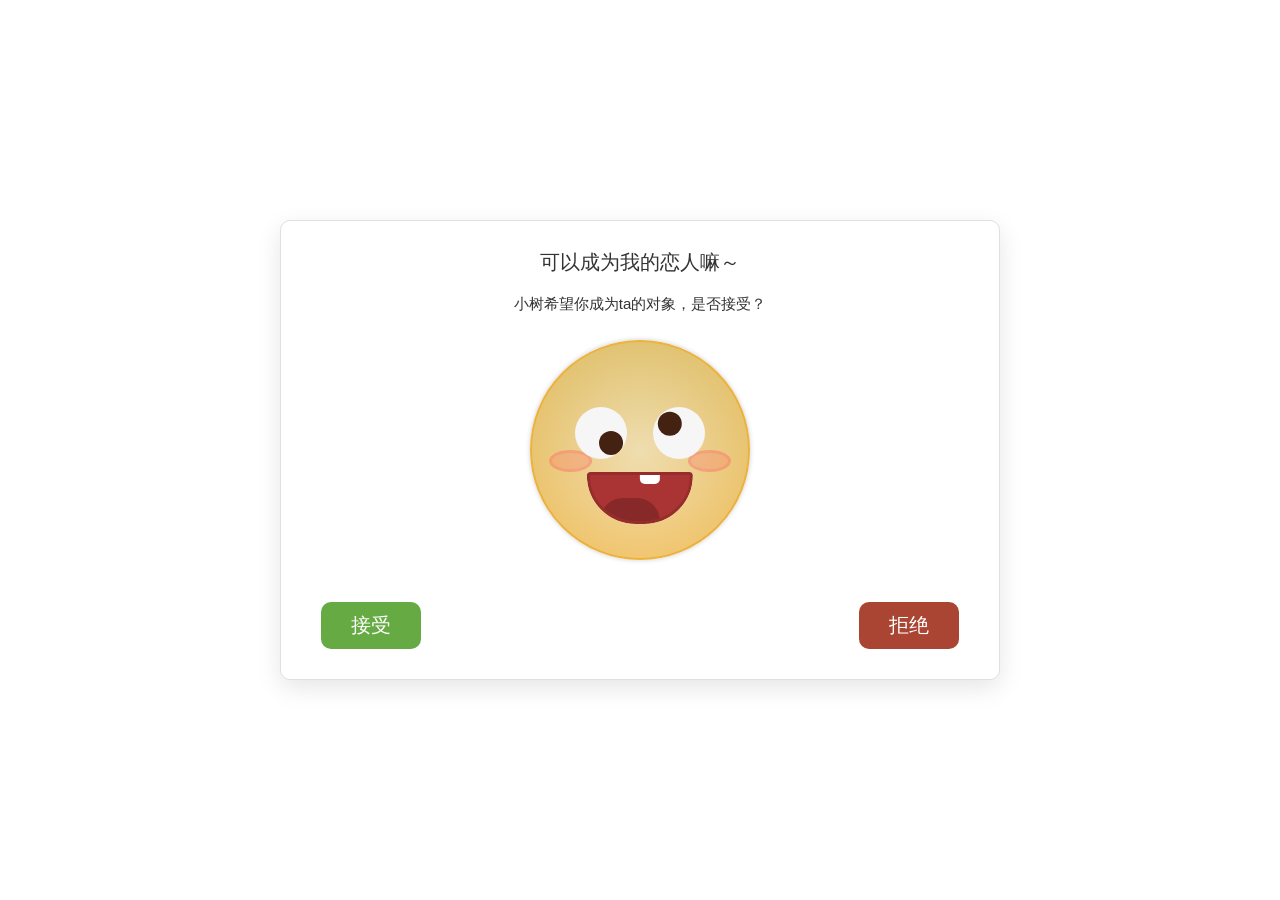
==== html/index.html @ aa2403ee "actions:写自动化部署" ====
<!DOCTYPE html>
<html lang="en">

<head>
  <meta charset="UTF-8">
  <meta name="viewport" content="width=device-width, initial-scale=1.0">
  <title>滑动变脸器😀</title>
  <link rel="stylesheet" href="style.css">
</head>

<body>
  <!-- 初始界面 -->
  <section class="confirm">
    <div class="confirm-body">
      <h1 class="confirm-body-title">可以成为我的恋人嘛～</h1>
      <h2 class="confirm-body-subtitle">小树希望你成为ta的对象，是否接受？</h2>
      <figure class="boi" style="--happiness:0.9; --derp:1; --px:0.5; --py:0.5;">
        <div class="boi-blush boi-blush-left"></div>
        <div class="boi-blush boi-blush-right"></div>
        <div class="boi-eye boi-eye-left"></div>
        <div class="boi-eye boi-eye-right"></div>
        <div class="boi-mouth"></div>
      </figure>
      <a class="confirm-body-button confirm-body-button-cancel" href="javascript:void(0)">接受</a>
      <a class="confirm-body-button confirm-body-button-delete" href="javascript:void(0)">拒绝</a>
    </div>
  </section>

  <!-- 接受后的新界面 -->
  <section class="accepted hidden">
    <div class="accepted-body">
      <h1 class="accepted-body-title">!!!喜欢你!!</h1>
      <h2 class="accepted-body-subtitle">小树非常开心，祝你们幸福快乐！</h2>
      <figure class="boi" style="--happiness:1; --derp:0; --px:0.5; --py:0.5;">
        <div class="boi-blush boi-blush-left"></div>
        <div class="boi-blush boi-blush-right"></div>
        <div class="boi-eye boi-eye-left"></div>
        <div class="boi-eye boi-eye-right"></div>
        <div class="boi-mouth"></div>
      </figure>
      <a class="accepted-body-button" href="javascript:void(0)">返回</a>
    </div>
  </section>

  <!-- 拒绝后的新界面 -->
  <section class="rejected hidden">
    <div class="rejected-body">
      <h1 class="rejected-body-title">很难过...</h1>
      <h2 class="rejected-body-subtitle">但尊重你的决定，祝你一切顺利！</h2>
      <figure class="boi" style="--happiness:0.2; --derp:0; --px:0.5; --py:0.5;">
        <div class="boi-blush boi-blush-left"></div>
        <div class="boi-blush boi-blush-right"></div>
        <div class="boi-eye boi-eye-left"></div>
        <div class="boi-eye boi-eye-right"></div>
        <div class="boi-mouth"></div>
      </figure>
      <a class="rejected-body-button" href="javascript:void(0)">返回</a>
    </div>
  </section>
  <script src="script.js"></script>
</body>

</html>
---- html/style.css ----
* {
    box-sizing: border-box;
    font: inherit;
}

html {
    color: #333;
    font-size: 62.5%;
}

@media screen and (max-width: 480px) {
    html {
        font-size: 50%;
    }
}

body {
    display: flex;
    justify-content: center;
    align-items: center;
    font-size: 2rem;
    padding: 0;
    margin: 0;
    width: 100vw;
    height: 100vh;
    font-family: 'Rubik', sans-serif;
}

.confirm,
.accepted,
.rejected {
    display: flex;
    flex-direction: column;
    overflow: hidden;
    width: 72rem;
    max-width: 100%;
    min-width: 34rem;
    max-height: 100%;
    height: 46rem;
    background-color: #ffffff;
    border-radius: 1rem;
    border: 1px solid #e0e0e0;
    box-shadow: 0 8px 24px rgba(0, 0, 0, 0.1);
}

.confirm-body,
.accepted-body,
.rejected-body {
    flex: 1;
    display: flex;
    align-items: flex-end;
    justify-content: space-between;
    position: relative;
    margin: 2rem 4rem;
}

.confirm-body-title,
.accepted-body-title,
.rejected-body-title {
    margin: 0;
    padding: 0;
    position: absolute;
    transform: translateY(-50%);
    top: 5%;
    text-align: center;
    width: 100%;
}

.confirm-body-subtitle,
.accepted-body-subtitle,
.rejected-body-subtitle {
    margin: 0;
    padding: 0;
    position: absolute;
    transform: translateY(-50%);
    top: 15%;
    text-align: center;
    width: 100%;
    font-size: 1.5rem;
}

.confirm-body-button,
.confirm-body-button:link,
.confirm-body-button:visited,
.accepted-body-button,
.rejected-body-button {
    color: #fff;
    border-radius: 1rem;
    text-decoration: none;
    padding: 1rem 2rem;
    margin-bottom: 1rem;
    min-width: 10rem;
    text-align: center;
    transition: background-color 0.3s, transform 0.3s;
}

.confirm-body-button-delete {
    background-color: #a43;
}

.confirm-body-button-delete:hover {
    background-color: #c85a48;
}

.confirm-body-button-cancel {
    background-color: #6a4;
}

.confirm-body-button-cancel:hover {
    background-color: #81c061;
}

.accepted-body-button,
.rejected-body-button {
    background-color: #6a4;
}

.accepted-body-button:hover,
.rejected-body-button:hover {
    background-color: #81c061;
}

.boi {
    /* 整体定位调一下 */
    /* FIXME 好像没用 */
    --happiness: 0.9;
    --derp: 1;
    --px: 0.5;
    --py: 0.5;
    width: 22rem;
    max-width: 100%;
    height: 22rem;
    top: 50%;
    left: 50%;
    transform: translate(-50%, -50%);
    background-image: radial-gradient(#f7e0b2, #eb5);
    border-radius: 100%;
    overflow: hidden;
    margin: 0;
    align-self: center;
    flex: 0 0 auto;
    border: solid 2px #ecb23e;
    box-shadow: 0px 0px 5px rgba(0, 0, 0, 0.2);
}

.boi,
.boi * {
    position: absolute;
}

.boi::before {
    content: '';
    display: block;
    width: 100%;
    height: 100%;
    top: 0;
    left: 0;
    background-image: linear-gradient(to bottom, #5a8, rgba(85, 170, 136, 0));
    opacity: calc(1 - var(--happiness));
}

.boi-blush {
    width: 20%;
    height: 10%;
    background-color: rgba(255, 100, 100, 0.3);
    border: 3px solid rgba(255, 100, 100, 0.3);
    top: calc(45% + var(--py) * 10%);
    border-radius: 100%;
    opacity: calc(var(--happiness) * var(--happiness) * 0.9 + 0.1);
}

.boi-blush-left {
    left: calc(7% + var(--px) * 2%);
}

.boi-blush-right {
    right: calc(9% - var(--px) * 2%);
}

.boi-eye {
    width: calc(26% - var(--happiness) * 2%);
    height: calc(26% - var(--happiness) * 2%);
    background-color: #f6f6f6;
    border-radius: 100%;
    top: calc(25% + var(--py) * 10%);
    overflow: hidden;
}

.boi-eye-left {
    left: calc(18% + var(--px) * 4%);
}

.boi-eye-left::after {
    transform: translate(calc((var(--px) + var(--derp) * 0.5) * 100%), calc((var(--py) + var(--derp) * 0.5) * 100%));
}

.boi-eye-right {
    right: calc(22% - var(--px) * 4%);
}

.boi-eye-right::after {
    transform: translate(calc((var(--px) + var(--derp) * -0.3) * 100%), calc((var(--py) + var(--derp) * -0.3) * 100%));
}

.boi-eye::after {
    content: '';
    display: block;
    background-color: #421;
    width: calc(55% - var(--happiness) * 10%);
    height: calc(55% - var(--happiness) * 10%);
    border-radius: 100%;
}

.boi-mouth {
    width: calc(51% - var(--happiness) * 2%);
    height: calc(26% - var(--happiness) * 2%);
    background-color: #a33;
    border-radius: calc((1 - var(--happiness)) * 10em) calc((1 - var(--happiness)) * 10em) calc(var(--happiness) * 16em) calc(var(--happiness) * 16em);
    top: calc(57.5% + var(--py) * 5%);
    left: calc(47.5% + var(--px) * 5%);
    transform: translateX(-50%);
    overflow: hidden;
    border: 3px solid #962d2d;
    -webkit-mask-image: -webkit-radial-gradient(white, black);
}

.boi-mouth::before {
    content: '';
    display: block;
    position: absolute;
    width: 20%;
    height: 20%;
    top: 0;
    left: 50%;
    background-color: white;
    border-radius: 0 0 0.5rem 0.5rem;
}

.boi-mouth::after {
    content: '';
    display: block;
    position: absolute;
    width: 60%;
    height: 50%;
    left: 10%;
    bottom: 0;
    background-color: rgba(0, 0, 0, 0.2);
    border-radius: 20rem 20rem 0 0;
}

.hidden {
    display: none;
}
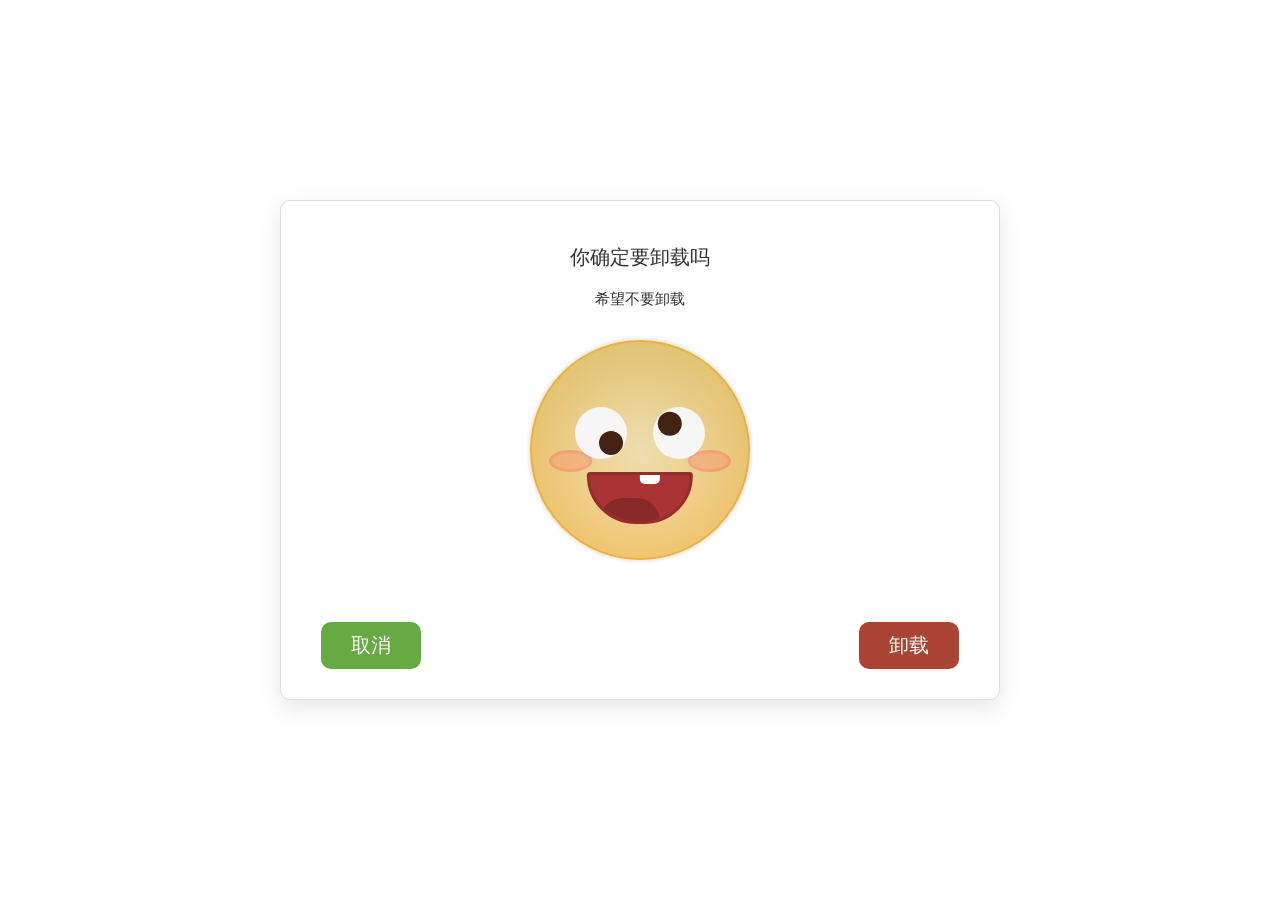
==== commit 0ad9b922: "clean:精简代码" ====
--- a/html/index.html
+++ b/html/index.html
@@ -9,11 +9,10 @@
 </head>
 
 <body>
-  <!-- 初始界面 -->
   <section class="confirm">
     <div class="confirm-body">
-      <h1 class="confirm-body-title">可以成为我的恋人嘛～</h1>
-      <h2 class="confirm-body-subtitle">小树希望你成为ta的对象，是否接受？</h2>
+      <h1 class="confirm-body-title">你确定要卸载吗</h1>
+      <h2 class="confirm-body-subtitle">希望不要卸载</h2>
       <figure class="boi" style="--happiness:0.9; --derp:1; --px:0.5; --py:0.5;">
         <div class="boi-blush boi-blush-left"></div>
         <div class="boi-blush boi-blush-right"></div>
@@ -21,40 +20,8 @@
         <div class="boi-eye boi-eye-right"></div>
         <div class="boi-mouth"></div>
       </figure>
-      <a class="confirm-body-button confirm-body-button-cancel" href="javascript:void(0)">接受</a>
-      <a class="confirm-body-button confirm-body-button-delete" href="javascript:void(0)">拒绝</a>
-    </div>
-  </section>
-
-  <!-- 接受后的新界面 -->
-  <section class="accepted hidden">
-    <div class="accepted-body">
-      <h1 class="accepted-body-title">!!!喜欢你!!</h1>
-      <h2 class="accepted-body-subtitle">小树非常开心，祝你们幸福快乐！</h2>
-      <figure class="boi" style="--happiness:1; --derp:0; --px:0.5; --py:0.5;">
-        <div class="boi-blush boi-blush-left"></div>
-        <div class="boi-blush boi-blush-right"></div>
-        <div class="boi-eye boi-eye-left"></div>
-        <div class="boi-eye boi-eye-right"></div>
-        <div class="boi-mouth"></div>
-      </figure>
-      <a class="accepted-body-button" href="javascript:void(0)">返回</a>
-    </div>
-  </section>
-
-  <!-- 拒绝后的新界面 -->
-  <section class="rejected hidden">
-    <div class="rejected-body">
-      <h1 class="rejected-body-title">很难过...</h1>
-      <h2 class="rejected-body-subtitle">但尊重你的决定，祝你一切顺利！</h2>
-      <figure class="boi" style="--happiness:0.2; --derp:0; --px:0.5; --py:0.5;">
-        <div class="boi-blush boi-blush-left"></div>
-        <div class="boi-blush boi-blush-right"></div>
-        <div class="boi-eye boi-eye-left"></div>
-        <div class="boi-eye boi-eye-right"></div>
-        <div class="boi-mouth"></div>
-      </figure>
-      <a class="rejected-body-button" href="javascript:void(0)">返回</a>
+      <button class="confirm-body-button confirm-body-button-cancel">取消</button>
+      <button class="confirm-body-button confirm-body-button-delete">卸载</button>
     </div>
   </section>
   <script src="script.js"></script>
--- a/html/style.css
+++ b/html/style.css
@@ -26,26 +26,23 @@
     font-family: 'Rubik', sans-serif;
 }
 
-.confirm,
-.accepted,
-.rejected {
+.confirm {
     display: flex;
     flex-direction: column;
     overflow: hidden;
     width: 72rem;
     max-width: 100%;
     min-width: 34rem;
+    height: 50rem;
     max-height: 100%;
-    height: 46rem;
+    min-height: 46rem;
     background-color: #ffffff;
     border-radius: 1rem;
     border: 1px solid #e0e0e0;
     box-shadow: 0 8px 24px rgba(0, 0, 0, 0.1);
 }
 
-.confirm-body,
-.accepted-body,
-.rejected-body {
+.confirm-body {
     flex: 1;
     display: flex;
     align-items: flex-end;
@@ -54,36 +51,26 @@
     margin: 2rem 4rem;
 }
 
-.confirm-body-title,
-.accepted-body-title,
-.rejected-body-title {
+.confirm-body-title {
     margin: 0;
     padding: 0;
     position: absolute;
-    transform: translateY(-50%);
     top: 5%;
     text-align: center;
     width: 100%;
 }
 
-.confirm-body-subtitle,
-.accepted-body-subtitle,
-.rejected-body-subtitle {
+.confirm-body-subtitle {
     margin: 0;
     padding: 0;
     position: absolute;
-    transform: translateY(-50%);
     top: 15%;
     text-align: center;
     width: 100%;
     font-size: 1.5rem;
 }
 
-.confirm-body-button,
-.confirm-body-button:link,
-.confirm-body-button:visited,
-.accepted-body-button,
-.rejected-body-button {
+.confirm-body-button {
     color: #fff;
     border-radius: 1rem;
     text-decoration: none;
@@ -96,6 +83,7 @@
 
 .confirm-body-button-delete {
     background-color: #a43;
+    border: none;
 }
 
 .confirm-body-button-delete:hover {
@@ -104,29 +92,15 @@
 
 .confirm-body-button-cancel {
     background-color: #6a4;
+    border: none;
 }
 
 .confirm-body-button-cancel:hover {
     background-color: #81c061;
 }
 
-.accepted-body-button,
-.rejected-body-button {
-    background-color: #6a4;
-}
-
-.accepted-body-button:hover,
-.rejected-body-button:hover {
-    background-color: #81c061;
-}
 
 .boi {
-    /* 整体定位调一下 */
-    /* FIXME 好像没用 */
-    --happiness: 0.9;
-    --derp: 1;
-    --px: 0.5;
-    --py: 0.5;
     width: 22rem;
     max-width: 100%;
     height: 22rem;
@@ -221,7 +195,6 @@
     transform: translateX(-50%);
     overflow: hidden;
     border: 3px solid #962d2d;
-    -webkit-mask-image: -webkit-radial-gradient(white, black);
 }
 
 .boi-mouth::before {
@@ -246,8 +219,4 @@
     bottom: 0;
     background-color: rgba(0, 0, 0, 0.2);
     border-radius: 20rem 20rem 0 0;
-}
-
-.hidden {
-    display: none;
 }
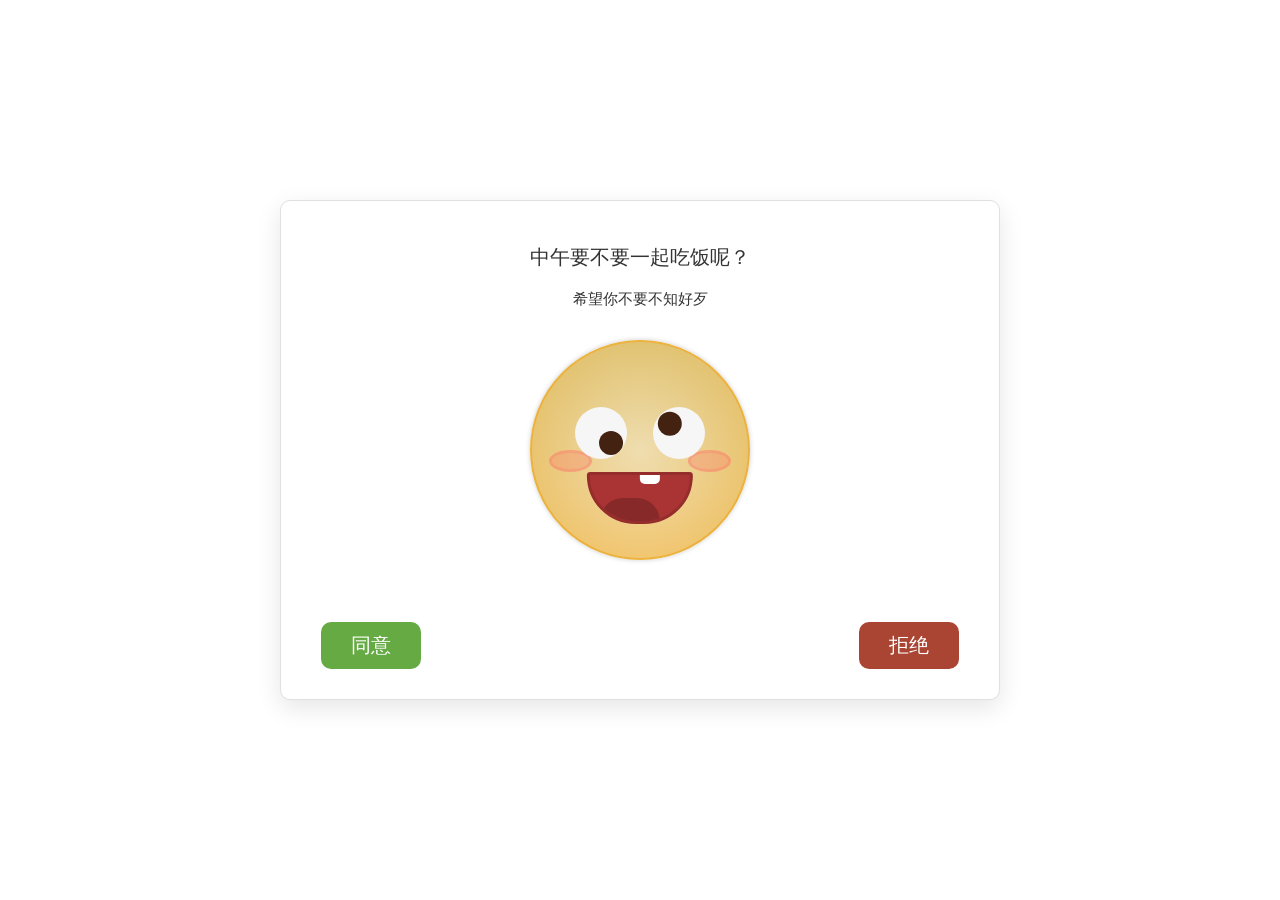
==== commit c87712d9: "first commit" ====
--- a/html/index.html
+++ b/html/index.html
@@ -5,26 +5,27 @@
   <meta charset="UTF-8">
   <meta name="viewport" content="width=device-width, initial-scale=1.0">
   <title>滑动变脸器😀</title>
+  <link rel="icon" href="favicon.ico" type="image/x-icon">
   <link rel="stylesheet" href="style.css">
 </head>
 
 <body>
-  <section class="confirm">
-    <div class="confirm-body">
-      <h1 class="confirm-body-title">你确定要卸载吗</h1>
-      <h2 class="confirm-body-subtitle">希望不要卸载</h2>
-      <figure class="boi" style="--happiness:0.9; --derp:1; --px:0.5; --py:0.5;">
-        <div class="boi-blush boi-blush-left"></div>
-        <div class="boi-blush boi-blush-right"></div>
-        <div class="boi-eye boi-eye-left"></div>
-        <div class="boi-eye boi-eye-right"></div>
-        <div class="boi-mouth"></div>
+  <section class="container">
+    <div class="content">
+      <h1 class="title">中午要不要一起吃饭呢？</h1>
+      <h2 class="subtitle">希望你不要不知好歹</h2>
+      <figure class="face-slider">
+        <div class="face-slider-blush face-slider-blush-left"></div>
+        <div class="face-slider-blush face-slider-blush-right"></div>
+        <div class="face-slider-eye face-slider-eye-left"></div>
+        <div class="face-slider-eye face-slider-eye-right"></div>
+        <div class="face-slider-mouth"></div>
       </figure>
-      <button class="confirm-body-button confirm-body-button-cancel">取消</button>
-      <button class="confirm-body-button confirm-body-button-delete">卸载</button>
+      <button class="button button-happy">同意</button>
+      <button class="button button-unhappy">拒绝</button>
     </div>
   </section>
   <script src="script.js"></script>
 </body>
 
-</html>+</html>
--- a/html/style.css
+++ b/html/style.css
@@ -26,7 +26,7 @@
     font-family: 'Rubik', sans-serif;
 }
 
-.confirm {
+.container {
     display: flex;
     flex-direction: column;
     overflow: hidden;
@@ -42,7 +42,7 @@
     box-shadow: 0 8px 24px rgba(0, 0, 0, 0.1);
 }
 
-.confirm-body {
+.content {
     flex: 1;
     display: flex;
     align-items: flex-end;
@@ -51,7 +51,7 @@
     margin: 2rem 4rem;
 }
 
-.confirm-body-title {
+.title {
     margin: 0;
     padding: 0;
     position: absolute;
@@ -60,7 +60,7 @@
     width: 100%;
 }
 
-.confirm-body-subtitle {
+.subtitle {
     margin: 0;
     padding: 0;
     position: absolute;
@@ -70,7 +70,7 @@
     font-size: 1.5rem;
 }
 
-.confirm-body-button {
+.button {
     color: #fff;
     border-radius: 1rem;
     text-decoration: none;
@@ -81,26 +81,29 @@
     transition: background-color 0.3s, transform 0.3s;
 }
 
-.confirm-body-button-delete {
+.button-happy {
+    background-color: #6a4;
+    border: none;
+}
+
+.button-happy:hover {
+    background-color: #81c061;
+}
+
+.button-unhappy {
     background-color: #a43;
     border: none;
 }
 
-.confirm-body-button-delete:hover {
+.button-unhappy:hover {
     background-color: #c85a48;
 }
 
-.confirm-body-button-cancel {
-    background-color: #6a4;
-    border: none;
-}
-
-.confirm-body-button-cancel:hover {
-    background-color: #81c061;
-}
-
-
-.boi {
+.face-slider {
+    --happiness: 0.9;
+    --derp: 1;
+    --px: 0.5;
+    --py: 0.5;
     width: 22rem;
     max-width: 100%;
     height: 22rem;
@@ -117,12 +120,12 @@
     box-shadow: 0px 0px 5px rgba(0, 0, 0, 0.2);
 }
 
-.boi,
-.boi * {
-    position: absolute;
-}
-
-.boi::before {
+.face-slider,
+.face-slider * {
+    position: absolute;
+}
+
+.face-slider::before {
     content: '';
     display: block;
     width: 100%;
@@ -133,7 +136,7 @@
     opacity: calc(1 - var(--happiness));
 }
 
-.boi-blush {
+.face-slider-blush {
     width: 20%;
     height: 10%;
     background-color: rgba(255, 100, 100, 0.3);
@@ -143,15 +146,15 @@
     opacity: calc(var(--happiness) * var(--happiness) * 0.9 + 0.1);
 }
 
-.boi-blush-left {
+.face-slider-blush-left {
     left: calc(7% + var(--px) * 2%);
 }
 
-.boi-blush-right {
+.face-slider-blush-right {
     right: calc(9% - var(--px) * 2%);
 }
 
-.boi-eye {
+.face-slider-eye {
     width: calc(26% - var(--happiness) * 2%);
     height: calc(26% - var(--happiness) * 2%);
     background-color: #f6f6f6;
@@ -160,23 +163,23 @@
     overflow: hidden;
 }
 
-.boi-eye-left {
+.face-slider-eye-left {
     left: calc(18% + var(--px) * 4%);
 }
 
-.boi-eye-left::after {
+.face-slider-eye-left::after {
     transform: translate(calc((var(--px) + var(--derp) * 0.5) * 100%), calc((var(--py) + var(--derp) * 0.5) * 100%));
 }
 
-.boi-eye-right {
+.face-slider-eye-right {
     right: calc(22% - var(--px) * 4%);
 }
 
-.boi-eye-right::after {
+.face-slider-eye-right::after {
     transform: translate(calc((var(--px) + var(--derp) * -0.3) * 100%), calc((var(--py) + var(--derp) * -0.3) * 100%));
 }
 
-.boi-eye::after {
+.face-slider-eye::after {
     content: '';
     display: block;
     background-color: #421;
@@ -185,7 +188,7 @@
     border-radius: 100%;
 }
 
-.boi-mouth {
+.face-slider-mouth {
     width: calc(51% - var(--happiness) * 2%);
     height: calc(26% - var(--happiness) * 2%);
     background-color: #a33;
@@ -197,7 +200,7 @@
     border: 3px solid #962d2d;
 }
 
-.boi-mouth::before {
+.face-slider-mouth::before {
     content: '';
     display: block;
     position: absolute;
@@ -209,7 +212,7 @@
     border-radius: 0 0 0.5rem 0.5rem;
 }
 
-.boi-mouth::after {
+.face-slider-mouth::after {
     content: '';
     display: block;
     position: absolute;
